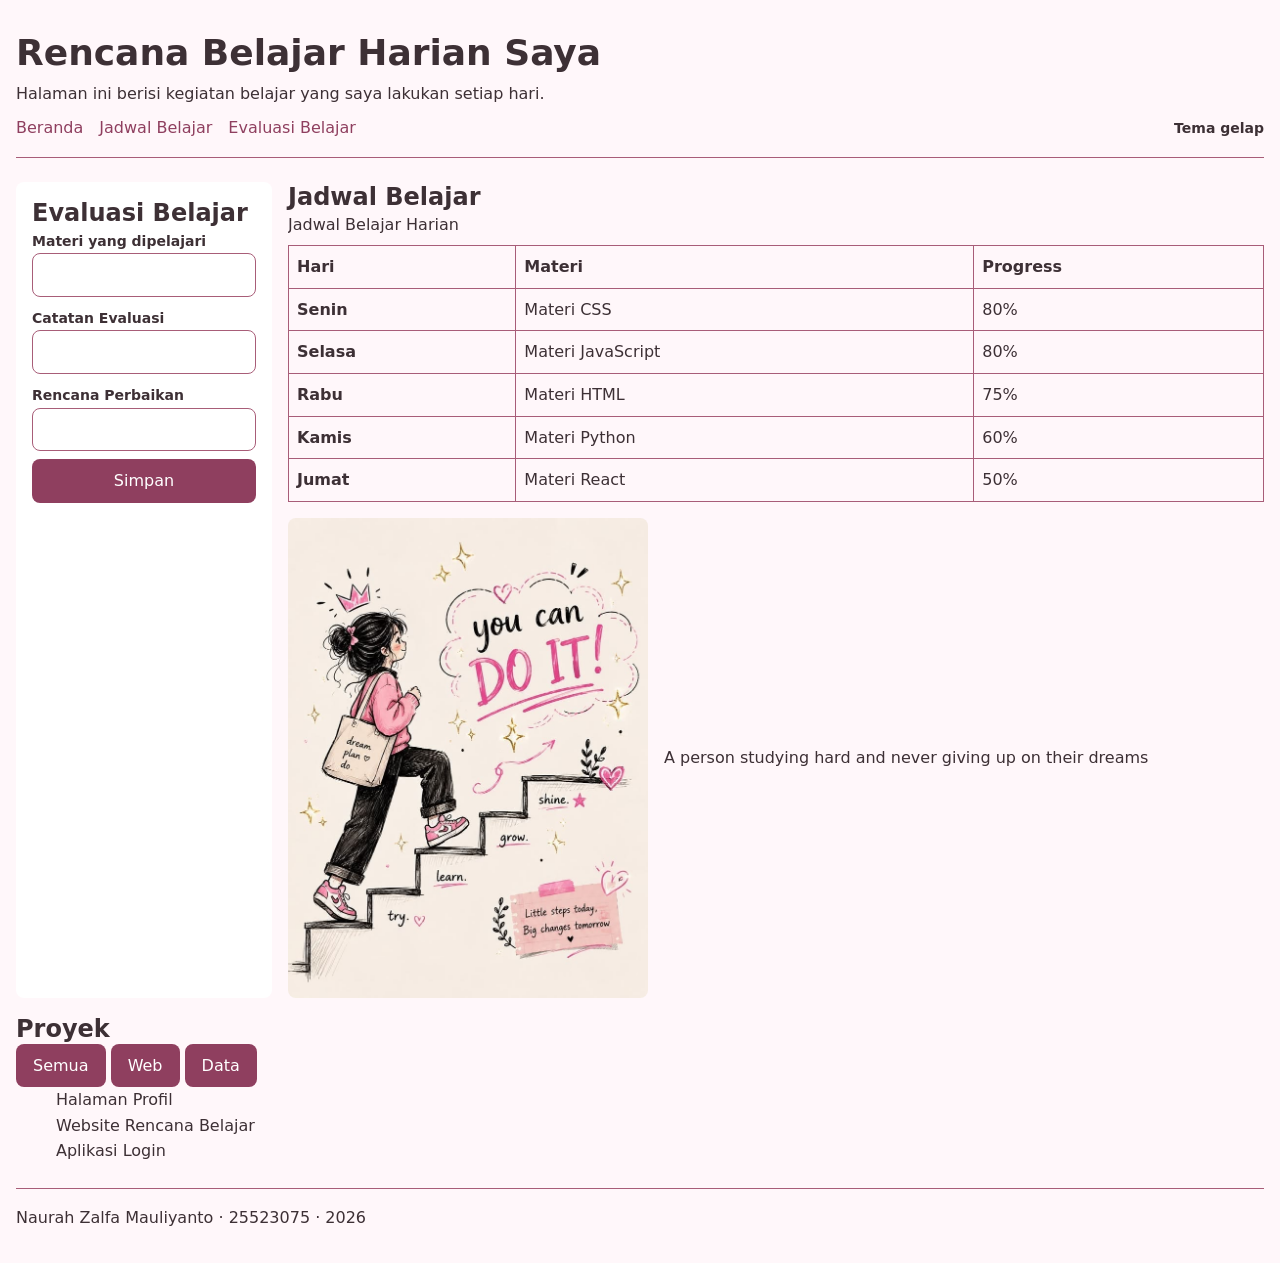
==== worksheet-p10/profil.html @ fb85c7d7 "P10: panggilan pertama dan status balasan" ====
<!DOCTYPE html>
<html lang="id">

<head>
    <title>Rencana Belajar Harian Saya</title>

    <meta charset="utf-8">
    <meta name="viewport" content="width=device-width, initial-scale=1.0">

    <link rel="stylesheet" href="tokens.css">
    <link rel="stylesheet" href="base.css">
    <link rel="stylesheet" href="layout.css">
    <link rel="stylesheet" href="komponen.css">
    <link rel="stylesheet" href="tema.css">
    <link rel="stylesheet" href="responsif.css">
</head>

<body class="page">

    <header id="beranda">

        <div class="header-baris">

            <h1>Rencana Belajar Harian Saya</h1>

            <p class="deskripsi-header">
                Halaman ini berisi kegiatan belajar yang saya lakukan setiap hari.
            </p>

            <div class="navigasi-bawah">

                <nav
                    class="navbar"
                    aria-label="Navigasi utama"
                >
                    <ul>
                        <li>
                            <a href="#beranda">Beranda</a>
                        </li>

                        <li>
                            <a href="#bagian-1">Jadwal Belajar</a>
                        </li>

                        <li>
                            <a href="#bagian-2">Evaluasi Belajar</a>
                        </li>
                    </ul>
                </nav>

                <label class="tombol-tema">
                    <input
                        type="checkbox"
                        id="tema"
                        class="pengalih-tema"
                    >
                    Tema gelap
                </label>

            </div>

        </div>

    </header>

    <main class="content">

        <section
            id="bagian-2"
            class="sisi"
        >

            <h2>Evaluasi Belajar</h2>

            <form>

    <p>
        <label for="materi">
            Materi yang dipelajari
        </label>

        <input
            type="text"
            id="materi"
            name="materi"
        >
        <small id="error-materi"></small>
    </p>

    <p>
        <label for="catatan-evaluasi">
            Catatan Evaluasi
        </label>

        <input
            type="text"
            id="catatan-evaluasi"
            name="catatan-evaluasi"
        >

        <small id="error-catatan"></small>
    </p>

    <p>
        <label for="rencana-perbaikan">
            Rencana Perbaikan
        </label>

        <input
            type="text"
            id="rencana-perbaikan"
            name="rencana-perbaikan"
        >

        <small id="error-rencana"></small>
    </p>

    <button type="submit">
        Simpan
    </button>
           
 </form>

        </section>

        <section
            id="bagian-1"
            class="utama"
        >

            <h2>Jadwal Belajar</h2>

            <div class="table-wrap">

                <table>

                    <caption>
                        Jadwal Belajar Harian
                    </caption>

                    <thead>
                        <tr>
                            <th scope="col">Hari</th>
                            <th scope="col">Materi</th>
                            <th scope="col">Progress</th>
                        </tr>
                    </thead>

                    <tbody>

                        <tr>
                            <th scope="row">Senin</th>
                            <td>Materi CSS</td>
                            <td>80%</td>
                        </tr>

                        <tr>
                            <th scope="row">Selasa</th>
                            <td>Materi JavaScript</td>
                            <td>80%</td>
                        </tr>

                        <tr>
                            <th scope="row">Rabu</th>
                            <td>Materi HTML</td>
                            <td>75%</td>
                        </tr>

                        <tr>
                            <th scope="row">Kamis</th>
                            <td>Materi Python</td>
                            <td>60%</td>
                        </tr>

                        <tr>
                            <th scope="row">Jumat</th>
                            <td>Materi React</td>
                            <td>50%</td>
                        </tr>

                    </tbody>

                </table>

            </div>

            <figure>

                <img
                    src="belajar.jpe"
                    alt="A person studying hard and never giving up on their dreams"
                >

                <figcaption>
                    A person studying hard and never giving up on their dreams
                </figcaption>

            </figure>

        </section>
                    <section>
            <h2>Proyek</h2>

            <div id="filter">
                <button data-kategori="semua" class="aktif">Semua</button>
                <button data-kategori="web">Web</button>
                <button data-kategori="data">Data</button>
            </div>

            <ul id="daftar"></ul>

            <p id="pesan-kosong" hidden>
                Tidak ada proyek pada kategori itu.
            </p>
        </section>

    </main>

    <footer>

        <p>
            Naurah Zalfa Mauliyanto · 25523075 · 2026
        </p>

    </footer>

    <script type="module" src="js/app.js"></script>
    <script type="module" src="js/dom.js"></script>

</body>
</html>
---- worksheet-p10/tokens.css ----
:root {
    --pink-700: #D9799A;
    --pink-500: #C95C7A;
    --pink-100: #FFF7FA;
    --gray-900: #3D3035;

    --space-1: 0.25rem;
    --space-2: 0.5rem;
    --space-3: 0.75rem;
    --space-4: 1rem;
    --space-6: 1.5rem;

    --radius-md: 0.5rem;
    --shadow-1: 0 1px 3px rgba(0, 0, 0, .10);

    --text-sm: 0.875rem;
    --text-md: 1rem;
    --text-xl: 1.5rem;
    --text-3xl: 2.25rem;
}

:root {
    --color-bg: var(--pink-100);
    --color-fg: var(--gray-900);
    --color-surface: #FFFFFF;
    --color-border: #A85D78;
    --color-primary: #8F3F5F;
    --color-danger: #B84D6D;
    --color-focus: var(--pink-500);

    --card-pad: var(--space-4);
    --section-gap: var(--space-6);
}
---- worksheet-p10/base.css ----
*,
*::before,
*::after {
    box-sizing: border-box;
}

* {
    margin: 0;
}

img {
    max-width: 100%;
    height: auto;
    display: block;
}

html {
    font-size: 100%;
}

body {
    font-family: system-ui, "Segoe UI", Roboto, sans-serif;
    font-size: var(--text-md);
    line-height: 1.6;
    color: var(--color-fg);
    background: var(--color-bg);
    padding: var(--space-4);
}

h1 {
    font-size: var(--text-3xl);
    line-height: 1.15;
}

h2 {
    font-size: var(--text-xl);
    line-height: 1.25;
}

h3 {
    font-size: var(--text-md);
}

main p {
    max-width: 60ch;
}

table {
    width: 100%;
    border-collapse: collapse;
}

th,
td {
    padding: var(--space-2);
    border: 1px solid var(--color-border);
    text-align: left;
}

th {
    font-weight: 600;
}
---- worksheet-p10/layout.css ----
.page {
    display: grid;
    grid-template-rows: auto 1fr auto;
    min-height: 100dvh;
}

header {
    padding-block: var(--space-4);
    border-bottom: 1px solid var(--color-border);
}

.header-baris {
    display: flex;
    flex-direction: column;
    gap: var(--space-2);
    align-items: stretch;
}

.deskripsi-header {
    margin: 0;
}

.navigasi-bawah {
    display: flex;
    align-items: center;
    justify-content: space-between;
    gap: var(--space-4);
}

.navbar {
    display: flex;
    gap: var(--space-4);
    align-items: center;
}

nav ul {
    display: flex;
    gap: var(--space-4);
    list-style: none;
    padding: 0;
    margin: 0;
}

nav a {
    color: var(--color-primary);
    text-decoration: none;
}

nav a:hover {
    text-decoration: underline;
}

.content {
    display: grid;
    grid-template-columns: 1fr;
    grid-template-areas:
        "sisi"
        "utama";
    gap: var(--space-6);
    padding-block: var(--space-6);
}

.sisi {
    grid-area: sisi;
    min-width: 0;
    background: var(--color-surface);
    padding: var(--space-4);
    border-radius: var(--radius-md);
}

.utama {
    grid-area: utama;
    min-width: 0;
}

table {
    width: 100%;
}

caption {
    text-align: left;
    margin-bottom: var(--space-2);
}

.sisi form {
    display: flex;
    flex-direction: column;
    gap: var(--space-2);
}

.sisi input {
    width: 100%;
}

figure {
    display: grid;
    grid-template-columns: 1fr;
    gap: var(--space-4);
    align-items: center;
    margin: var(--space-4) 0 0;
}

figure img {
    display: block;
    max-width: 100%;
    height: auto;
    object-fit: cover;
    border-radius: var(--radius-md);
}

figcaption {
    margin: 0;
}

.grid {
    display: grid;
    grid-template-columns: 1fr;
    gap: var(--space-4);
}

.kartu__kaki {
    display: flex;
    align-items: center;
    justify-content: space-between;
    gap: var(--space-2);
}

.grid .kartu {
    display: grid;
    align-content: start;
    min-height: 14rem;
}

.kartu__isi {
    min-width: 0;
}

.kartu__judul {
    overflow-wrap: anywhere;
}

.sorotan {
    grid-column: span 2;
}

.papan {
    grid-row: span 2;
}

footer {
    padding-block: var(--space-4);
    border-top: 1px solid var(--color-border);
    color: var(--color-fg);
    font-size: var(--text-sm);
}
---- worksheet-p10/komponen.css ----
.form-kolom {
    display: flex;
    flex-direction: column;
    gap: var(--space-2);
}

label {
    font-size: var(--text-sm);
    font-weight: 600;
}

input,
select,
textarea {
    font: inherit;
    padding: var(--space-2) var(--space-3);
    border: 1px solid var(--color-border);
    border-radius: var(--radius-md);
    background: var(--color-surface);
    color: var(--color-fg);
}

button {
    font: inherit;
    padding: var(--space-2) var(--space-4);
    border: 1px solid transparent;
    border-radius: var(--radius-md);
    background: var(--color-primary);
    color: var(--color-surface);
    cursor: pointer;
}

:focus-visible {
    outline: 2px solid var(--color-focus);
    outline-offset: 2px;
}

input:user-invalid {
    border-color: var(--color-danger);
    border-width: 2px;
}

.pesan-galat {
    display: none;
    color: var(--color-danger);
    font-size: var(--text-sm);
}

.form-kolom:has(input:user-invalid) .pesan-galat {
    display: block;
}

.kartu {
    display: flex;
    flex-direction: column;
    gap: var(--space-2);
}
---- worksheet-p10/tema.css ----
@media (prefers-color-scheme: dark) {
    :root {
        --color-bg: #0F172A;
        --color-fg: #E2E8F0;
        --color-surface: #1E293B;
        --color-border: #334155;
        --color-primary: #315A9E;
        --color-danger: #FF8A8A;
        --color-focus: #FFC000;

        --shadow-1: 0 1px 3px rgba(0, 0, 0, .45);
    }
}

.pengalih-tema {
    position: absolute;
    opacity: 0;
    pointer-events: none;
}

:root:has(#tema:checked) {
    --color-bg: #0F172A;
    --color-fg: #E2E8F0;
    --color-surface: #1E293B;
    --color-border: #64748B;
    --color-primary: #7DA9F7;
    --color-danger: #FF8A8A;
    --color-focus: #FFC000;
}
---- worksheet-p10/responsif.css ----
/* dasar: berlaku di semua lebar */

.content {
    display: grid;
    grid-template-columns: 1fr;
    grid-template-areas:
        "sisi"
        "utama";
    gap: var(--space-4);
}

.sisi,
.utama {
    min-width: 0;
}

.grid {
    display: grid;
    grid-template-columns: 1fr;
    gap: var(--space-4);
}

figure {
    display: grid;
    grid-template-columns: 1fr;
    gap: var(--space-4);
    align-items: center;
    margin: var(--space-4) 0 0;
}

figure img {
    display: block;
    width: 100%;
    max-width: 100%;
    height: auto;
    object-fit: cover;
    border-radius: var(--radius-md);
}

img {
    max-width: 100%;
    height: auto;
}

.table-wrap {
    max-width: 100%;
    overflow-x: auto;
}

p {
    font-size: 1rem;
    line-height: 1.6;
}

input,
select,
textarea {
    max-width: 100%;
}

.sisi input {
    width: 100%;
    min-width: 0;
}

body {
    overflow-wrap: anywhere;
}

@media (min-width: 48rem) {
    .grid {
        grid-template-columns: repeat(2, 1fr);
    }
}

@media (min-width: 60rem) {
    .content {
        grid-template-columns: 16rem 1fr;
        grid-template-areas:
            "sisi utama";
    }

    .grid {
        grid-template-columns: repeat(3, 1fr);
    }

    figure {
        grid-template-columns: 0.6fr 1fr;
    }
}
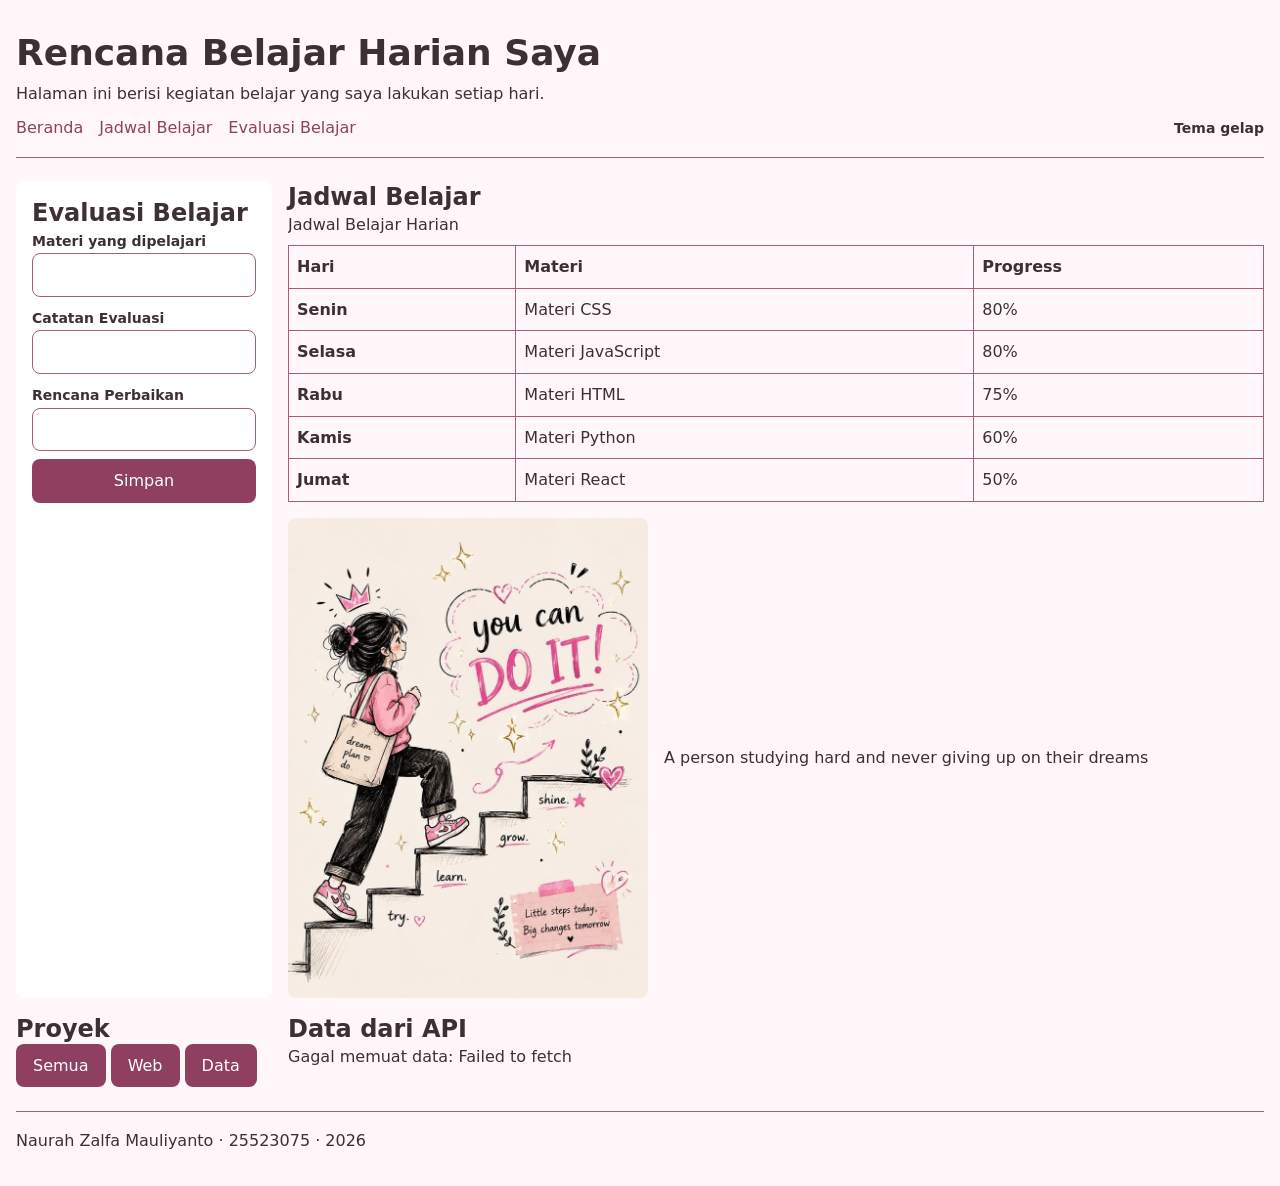
==== commit df91cf1d: "P10: data dari jaringan tampil di halaman" ====
--- a/worksheet-p10/profil.html
+++ b/worksheet-p10/profil.html
@@ -29,10 +29,7 @@
 
             <div class="navigasi-bawah">
 
-                <nav
-                    class="navbar"
-                    aria-label="Navigasi utama"
-                >
+                <nav class="navbar" aria-label="Navigasi utama">
                     <ul>
                         <li>
                             <a href="#beranda">Beranda</a>
@@ -65,68 +62,63 @@
 
     <main class="content">
 
-        <section
-            id="bagian-2"
-            class="sisi"
-        >
+        <section id="bagian-2" class="sisi">
 
             <h2>Evaluasi Belajar</h2>
 
             <form>
 
-    <p>
-        <label for="materi">
-            Materi yang dipelajari
-        </label>
-
-        <input
-            type="text"
-            id="materi"
-            name="materi"
-        >
-        <small id="error-materi"></small>
-    </p>
-
-    <p>
-        <label for="catatan-evaluasi">
-            Catatan Evaluasi
-        </label>
-
-        <input
-            type="text"
-            id="catatan-evaluasi"
-            name="catatan-evaluasi"
-        >
-
-        <small id="error-catatan"></small>
-    </p>
-
-    <p>
-        <label for="rencana-perbaikan">
-            Rencana Perbaikan
-        </label>
-
-        <input
-            type="text"
-            id="rencana-perbaikan"
-            name="rencana-perbaikan"
-        >
-
-        <small id="error-rencana"></small>
-    </p>
-
-    <button type="submit">
-        Simpan
-    </button>
-           
- </form>
-
-        </section>
-
-        <section
-            id="bagian-1"
-            class="utama"
-        >
+                <p>
+                    <label for="materi">
+                        Materi yang dipelajari
+                    </label>
+
+                    <input
+                        type="text"
+                        id="materi"
+                        name="materi"
+                    >
+
+                    <small id="error-materi"></small>
+                </p>
+
+                <p>
+                    <label for="catatan-evaluasi">
+                        Catatan Evaluasi
+                    </label>
+
+                    <input
+                        type="text"
+                        id="catatan-evaluasi"
+                        name="catatan-evaluasi"
+                    >
+
+                    <small id="error-catatan"></small>
+                </p>
+
+                <p>
+                    <label for="rencana-perbaikan">
+                        Rencana Perbaikan
+                    </label>
+
+                    <input
+                        type="text"
+                        id="rencana-perbaikan"
+                        name="rencana-perbaikan"
+                    >
+
+                    <small id="error-rencana"></small>
+                </p>
+
+                <button type="submit">
+                    Simpan
+                </button>
+
+            </form>
+
+        </section>
+
+        <section id="bagian-1" class="utama">
 
             <h2>Jadwal Belajar</h2>
 
@@ -198,13 +190,23 @@
             </figure>
 
         </section>
-                    <section>
+
+        <section>
+
             <h2>Proyek</h2>
 
             <div id="filter">
-                <button data-kategori="semua" class="aktif">Semua</button>
-                <button data-kategori="web">Web</button>
-                <button data-kategori="data">Data</button>
+                <button data-kategori="semua" class="aktif">
+                    Semua
+                </button>
+
+                <button data-kategori="web">
+                    Web
+                </button>
+
+                <button data-kategori="data">
+                    Data
+                </button>
             </div>
 
             <ul id="daftar"></ul>
@@ -212,6 +214,16 @@
             <p id="pesan-kosong" hidden>
                 Tidak ada proyek pada kategori itu.
             </p>
+
+        </section>
+
+    
+        <section id="bagian-api">
+
+            <h2>Data dari API</h2>
+
+            <div id="daftar-api"></div>
+
         </section>
 
     </main>
@@ -228,4 +240,4 @@
     <script type="module" src="js/dom.js"></script>
 
 </body>
-</html>+</html>
